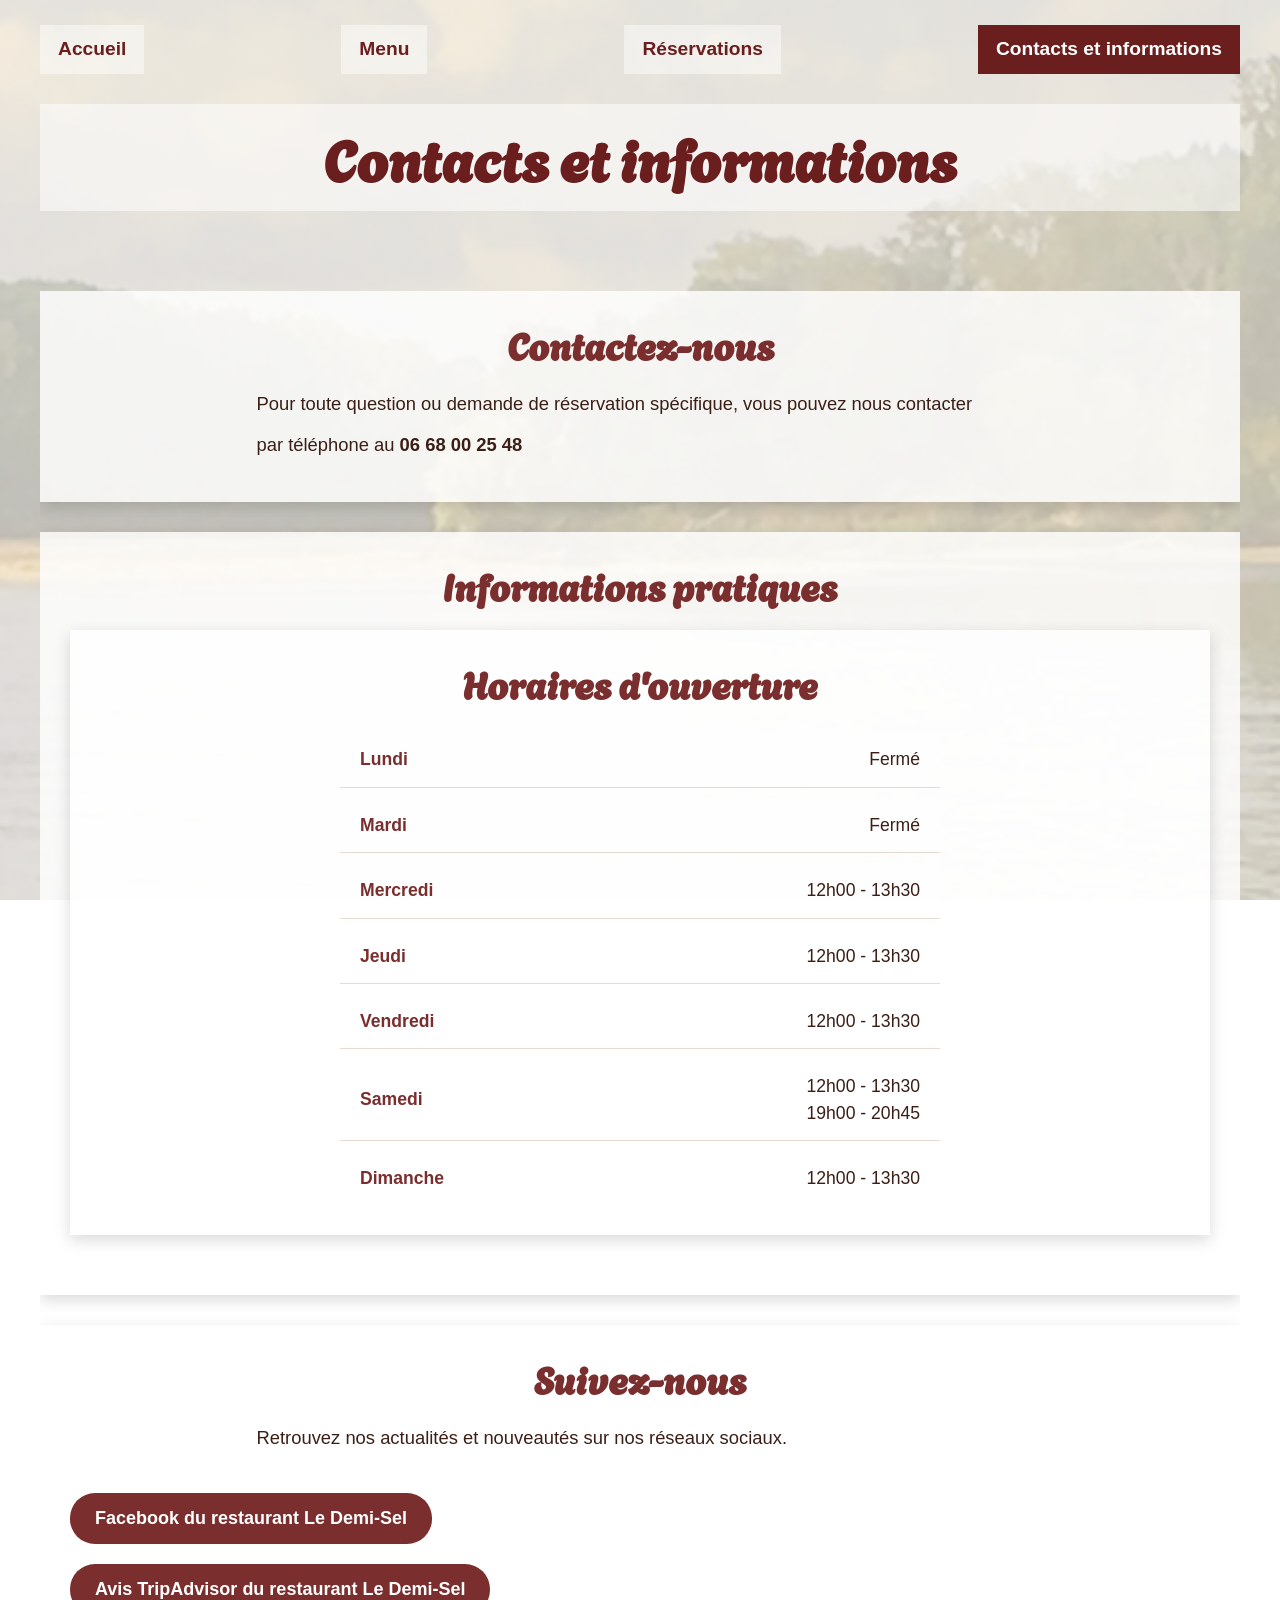
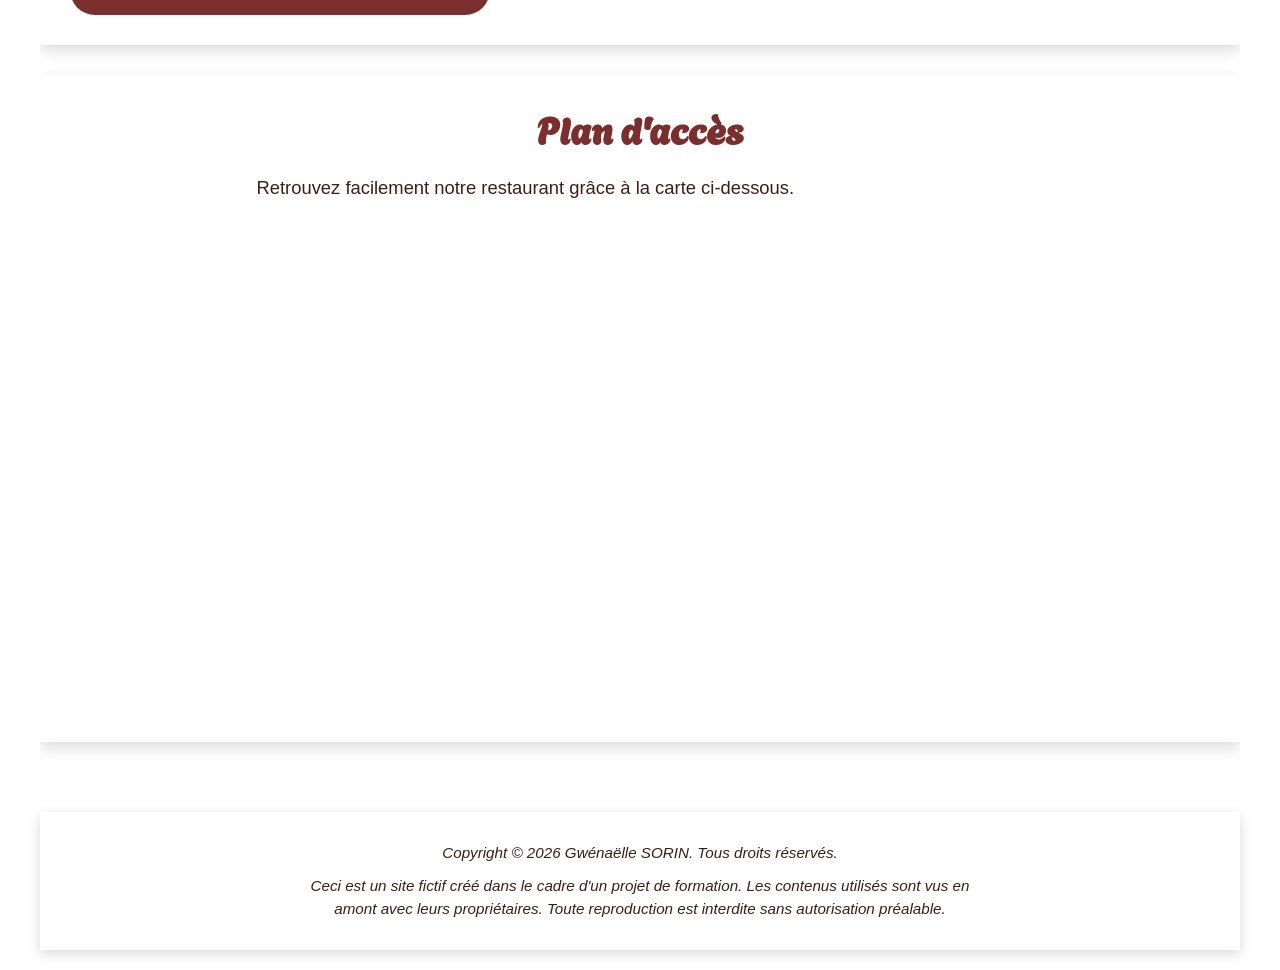
==== contacts-infos.html @ b221427d "Rename contacts et infos.html to contacts-infos.html" ====
<!DOCTYPE html>
<html lang="fr">
<head>
    <meta charset="UTF-8">
    <meta name="description" content="Contacts, horaires et informations pratiques du restaurant Le Demi-Sel à La Chapelle-sur-Loire.">
    <meta name="viewport" content="width=device-width, initial-scale=1.0">
    <link rel="preconnect" href="https://fonts.googleapis.com">
    <link rel="preconnect" href="https://fonts.gstatic.com" crossorigin>
    <link href="https://fonts.googleapis.com/css2?family=Agbalumo&family=Atkinson+Hyperlegible+Next:wght@400;500;600;700&display=swap" rel="stylesheet">
    <link rel="stylesheet" href="style.css/reset.css">
    <link rel="stylesheet" href="style.css/colors.css">
    <link rel="stylesheet" href="style.css/typo.css">
    <link rel="stylesheet" href="style.css/header.css">
    <link rel="stylesheet" href="style.css/contacts.css">
    <link rel="stylesheet" href="style.css/footer.css">
    <title>Contacts et informations - Restaurant Le Demi-Sel</title>
</head>
    <header>
        <nav aria-label="Navigation principale">
            <a href="Accueil.html">Accueil</a>
            <a href="Menu.html">Menu</a>
            <a href="Reservations.html">Réservations</a>
            <a href="contacts et infos.html" aria-current="page">Contacts et informations</a>
        </nav>
        <div class="bigtitle">
            <h1>Contacts et informations</h1>
        </div>
    </header>
<body>
    <a class="skip-link" href="#contenu">Aller au contenu principal</a>
    <main id="contenu">
        <section class="info-card" aria-labelledby="contact-title">
            <h2 id="contact-title">Contactez-nous</h2>
            <p>Pour toute question ou demande de réservation spécifique, vous pouvez nous contacter</p>
            <p>par téléphone au <a href="tel:+33668002548">06 68 00 25 48</a></p>
        </section>
        <section class="info-card" aria-labelledby="pratique-title">
            <h2 id="pratique-title">Informations pratiques</h2>
            <section aria-labelledby="horaires">
                <h2 id="horaires">Horaires d'ouverture</h2>
                <div class="horaires">
                    <div class="jour">
                        <span>Lundi</span>
                        <span>Fermé</span>
                    </div>
                    <div class="jour">
                        <span>Mardi</span>
                        <span>Fermé</span>
                    </div>
                    <div class="jour">
                        <span>Mercredi</span>
                        <span>12h00 - 13h30</span>
                    </div>
                    <div class="jour">
                       <span>Jeudi</span>
                       <span>12h00 - 13h30</span>
                    </div>
                    <div class="jour">
                        <span>Vendredi</span>
                        <span>12h00 - 13h30</span>
                    </div>
                    <div class="jour">
                        <span>Samedi</span>
                        <span>12h00 - 13h30<br>19h00 - 20h45</span>
                    </div>
                    <div class="jour">
                        <span>Dimanche</span>
                        <span>12h00 - 13h30</span>
                    </div>
                </div>
</section>
        </section>
        <section class="info-card" aria-labelledby="reseaux-title">
            <h2 id="reseaux-title">Suivez-nous</h2>
            <p>Retrouvez nos actualités et nouveautés sur nos réseaux sociaux.</p>
            <ul class="reseaux">
                <li>
                    <a href="https://www.facebook.com/profile.php?id=61584207097970" target="_blank" rel="noopener">Facebook du restaurant Le Demi-Sel</a>
                </li>
                <li>
                    <a href="https://www.tripadvisor.fr/Restaurant_Review-g4014249-d34240284-Reviews-Demi_sel-La_Chapelle_sur_Loire_Indre_et_Loire_Centre_Val_de_Loire.html" target="_blank"rel="noopener">Avis TripAdvisor du restaurant Le Demi-Sel</a>
                </li>
            </ul>
        </section>
        <section class="info-card" aria-labelledby="plan-title">
            <h2 id="plan-title">Plan d'accès</h2>
            <p>Retrouvez facilement notre restaurant grâce à la carte ci-dessous.</p>
            <iframe src="https://www.google.com/maps?q=Restaurant%20Le%20Demi-Sel,%20La%20Chapelle-sur-Loire,%20France&output=embed" loading="lazy" referrerpolicy="no-referrer-when-downgrade" title="Carte permettant de localiser le restaurant Le Demi-Sel à La Chapelle-sur-Loire"></iframe>
        </section>
    </main>
    <footer>
        <p>Copyright © 2026 Gwénaëlle SORIN. Tous droits réservés.</p>
        <p>Ceci est un site fictif créé dans le cadre d'un projet de formation. Les contenus utilisés sont vus en amont avec leurs propriétaires.
        Toute reproduction est interdite sans autorisation préalable.</p>
    </footer>
</body>
</html>
---- style.css/colors.css ----
:root {
    --text: #3B1F16;
    --background: #F4E7D3;
    --h1: #6B1E1E;
    --h2: #7A2E2E;
    --h3: #7A2E2E;
    --h4: #7A2E2E;
    --h5: #7A2E2E;
    --h6: #7A2E2E;
    --nav: #6B1E1E;
    --nav-hover: #B06B3C;
    --button: #7A2E2E;
    --button-hover: #9C4545;
    --accent: #C28B4A;
    --background-image: url("../img/LaChapelle.png");
    --background-veil: rgba(244,231,211,0.78);
    --background-menu: url("../img/menu2.PNG");
    --shadow:
    rgba(0,0,0,0.15);
}
---- style.css/typo.css ----
body {
    font-family: "Atkinson Hyperlegible", Arial, sans-serif;
    font-size: 18px;
    line-height: 1.5;
    color: var(--text);
}

h1,h2,h3,h4,h5,h6 {
    font-family: "Agbalumo", Georgia, serif;
    font-weight: 700;
}

h1 {
    font-size: clamp(2.2rem, 5vw, 3.5rem);
    line-height: 1.2;
}

h2 {
    font-size: clamp(1.8rem, 4vw, 2.8rem);
    line-height:1.3;
}

h3 {
    font-size: clamp(1.4rem, 3vw, 2rem);
    line-height:1.3;
}

p {
    font-size:1.15rem;
    line-height:1.6;
}

.texte, .presentation p, section p {
    max-width:75ch;
}

a {
    font-weight:600;
}

a:focus {
    outline:3px solid var(--accent);
    outline-offset:4px;
}

input, textarea, select, button {
    font-family:"Atkinson Hyperlegible", Arial, sans-serif;
}

@media(max-width:800px){

body {
    font-size:16px;
}
p {
    font-size:1rem;
}
}
---- style.css/header.css ----
::selection{
    color: white;
    background: var(--text);
}

header {
    background-color: transparent;
    background-size: cover;
    background-position: center;
    background-repeat: no-repeat;
    padding: 25px 20px 40px;
    box-sizing:border-box;
}

nav {
    display:flex;
    justify-content:center;
    align-items:center;
    flex-wrap:wrap;
    gap:197px;
    margin-bottom:30px;
}

nav a {
    color:var(--nav);
    font-family:"Atkinson Hyperlegible", Arial, sans-serif;
    font-size:1.2rem;
    font-weight:700;
    padding:10px 18px;
    background:rgba(255,255,255,0.45);
    transition:0.2s ease;
}

nav a:hover {
    color:white;
    background:var(--nav-hover);
}

nav a:focus {
    outline:4px solid var(--accent);
    outline-offset:3px;
}

nav a[aria-current="page"] {
    background:var(--nav);
    color:white;
}

.bigtitle {
    background:rgba(255,255,255,0.55);
    padding:20px;
    max-width:1200px;
    margin:auto;
}

.bigtitle h1 {
    color:var(--h1);
    text-align:center;
    margin:0;
    text-shadow:
    1px 1px 2px rgba(255,255,255,0.8);
}

@media(max-width:800px){

header {
    padding:20px 15px 30px;
}

nav {
    flex-direction:column;
    gap:12px;
}

nav a {
    width:90%;
    text-align:center;
}

.bigtitle {
    padding:15px;
}
}
---- style.css/contacts.css ----
body {
 background:
        linear-gradient(
            var(--background-veil),
            var(--background-veil)
        ),
        var(--background-image);
    background-size:cover;
    background-position:center;
    background-attachment:fixed;
}

.skip-link {
    position:absolute;
    top:-60px;
    left:50%;
    transform:translateX(-50%);
    background:var(--h2);
    color: var(--text);
    padding:12px 25px;
    border-radius:8px;
    z-index:1000;
    font-size:1.1rem;
    font-weight:bold;
}

.skip-link:focus {
    top:20px;
}

main {
    width:100%;
    max-width:1200px;
    margin:40px auto;
}

section {
    background:rgba(255,255,255,0.82);
    padding:30px;
    margin-bottom:30px;
    box-shadow:0 5px 15px var(--shadow);
}

h2 {
    text-align:center;
    font-family:"Agbalumo", serif;
    color:var(--h2);
    font-size:2.3rem;
    margin-bottom:20px;
}

p {
    color:var(--text);
    font-size:1.15rem;
    line-height:1.6;
    text-align:left;
    max-width:75ch;
    margin:12px auto;
}

.horaires {
    max-width:600px;
    margin:25px auto 0;
    display:flex;
    flex-direction:column;
    gap:10px;
}

.jour {
    display:flex;
    justify-content:space-between;
    align-items:center;
    padding:14px 20px;
    background:rgba(255,255,255,0.55);
    color:var(--text);
    font-size:1.1rem;
}

.jour span:first-child {
    font-weight:bold;
    color:var(--h2);
}

.jour {
    display:flex;
    justify-content:space-between;
    align-items:center;
    padding:14px 20px;
    border-bottom:1px solid rgba(139, 69, 19, 0.2);
}

.jour:last-child {
    border-bottom:none;
}

@media(max-width:700px){
    .jour {
        flex-direction:column;
        gap:6px;
        text-align:center;
    }
}

.reseaux {
    margin-top:20px;
}

.reseaux ul {
    display:flex;
    justify-content:center;
    gap:25px;
    flex-wrap:wrap;
}

.reseaux li {
    list-style:none;
}

.reseaux a {
    display:inline-block;
    padding:12px 25px;
    background:var(--button);
    color:white;
    border-radius:25px;
    font-weight:bold;
    transition:0.2s;
    margin-top: 20px;
}

.reseaux a:hover {
    background:var(--button-hover);
}

.reseaux a:focus {
    outline:4px solid var(--accent);
    outline-offset:3px;
}

iframe {
    display:block;
    width:100%;
    max-width:800px;
    height:450px;
    margin:30px auto;
    border:0;
    border-radius:15px;
}

@media(max-width:700px){
main {
    width:95%;
    padding:10px;
}
section {
    padding:20px;
}
h2 {
    font-size:1.8rem;
}
p {
    font-size:1rem;
}
iframe {
    height:300px;
}
    .skip-link {
        top:-200px;
    }
    .skip-link:focus {
        top:-200px;
    }
}

@media(max-width:900px){
    .intro-grid {
        grid-template-columns:1fr;
    }
}
---- style.css/footer.css ----
footer {
    width:100%;
    max-width:1200px;
    margin:40px auto 20px;
    padding:20px;
    background:rgba(255,255,255,0.75);
    color:var(--text);
    text-align:center;
    box-shadow:0 4px 12px var(--shadow);
}

footer p {
    font-size:0.95rem;
    line-height:1.5;
    text-align:center;
    margin:10px auto;
    max-width:80ch;
}

footer a {
    color:var(--nav);
    font-weight:bold;
}

footer a:focus {
    outline:3px solid var(--accent);
    outline-offset:3px;
}

@media (max-width:700px){
    footer {
        width:90%;
        padding:20px 15px;
        margin-bottom:15px;
        box-sizing:border-box;
    }
    footer p {
        font-size:0.9rem;
        line-height:1.5;
        text-align:center;
        margin-bottom:15px;
        overflow-wrap:break-word;
    }
}
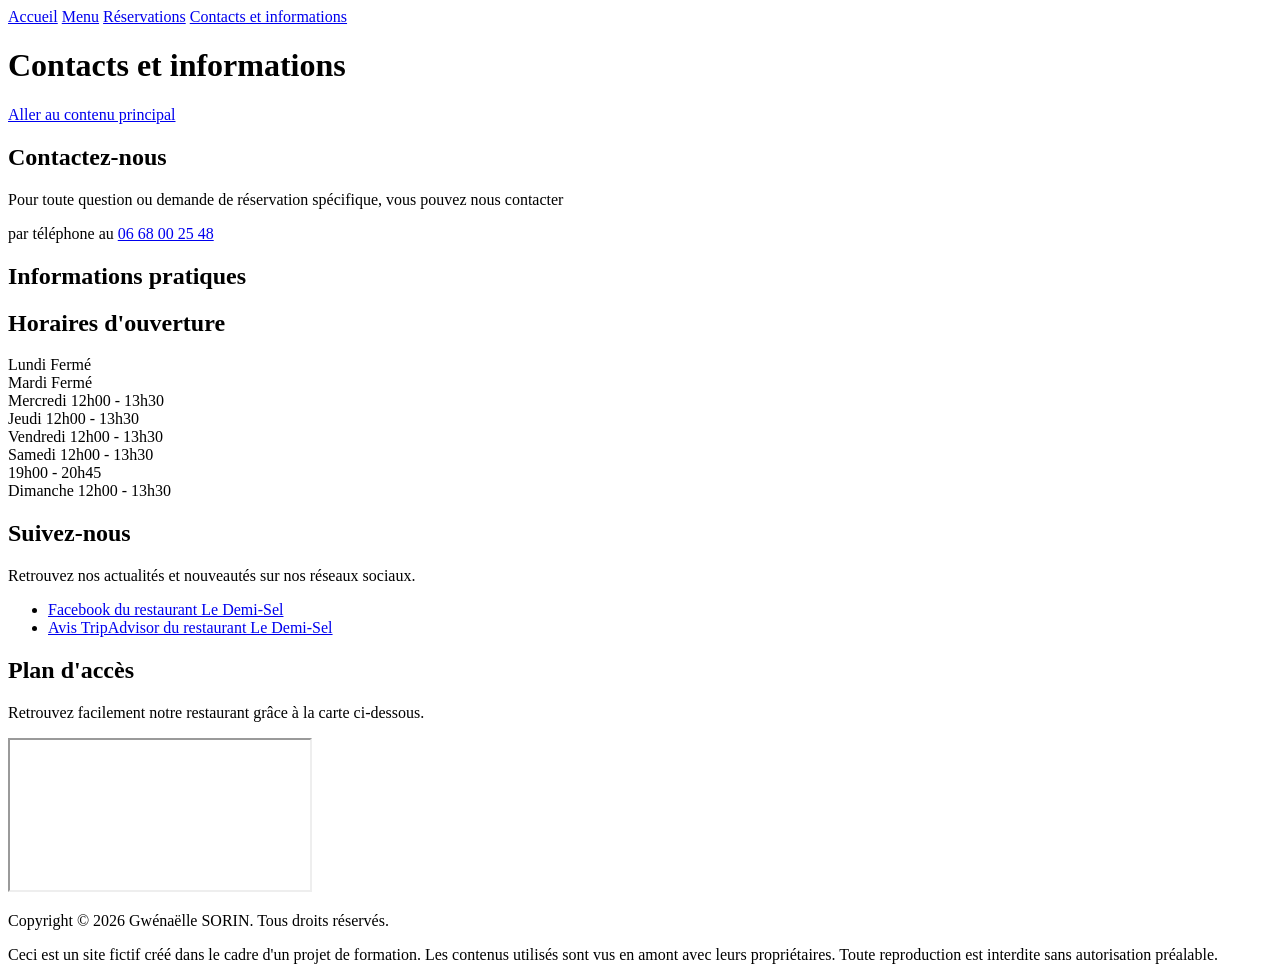
==== commit e2024fb2: "Update contacts-infos.html" ====
--- a/contacts-infos.html
+++ b/contacts-infos.html
@@ -7,12 +7,12 @@
     <link rel="preconnect" href="https://fonts.googleapis.com">
     <link rel="preconnect" href="https://fonts.gstatic.com" crossorigin>
     <link href="https://fonts.googleapis.com/css2?family=Agbalumo&family=Atkinson+Hyperlegible+Next:wght@400;500;600;700&display=swap" rel="stylesheet">
-    <link rel="stylesheet" href="style.css/reset.css">
-    <link rel="stylesheet" href="style.css/colors.css">
-    <link rel="stylesheet" href="style.css/typo.css">
-    <link rel="stylesheet" href="style.css/header.css">
-    <link rel="stylesheet" href="style.css/contacts.css">
-    <link rel="stylesheet" href="style.css/footer.css">
+    <link rel="stylesheet" href="css/reset.css">
+    <link rel="stylesheet" href="css/colors.css">
+    <link rel="stylesheet" href="css/typo.css">
+    <link rel="stylesheet" href="css/header.css">
+    <link rel="stylesheet" href="css/contacts.css">
+    <link rel="stylesheet" href="css/footer.css">
     <title>Contacts et informations - Restaurant Le Demi-Sel</title>
 </head>
     <header>
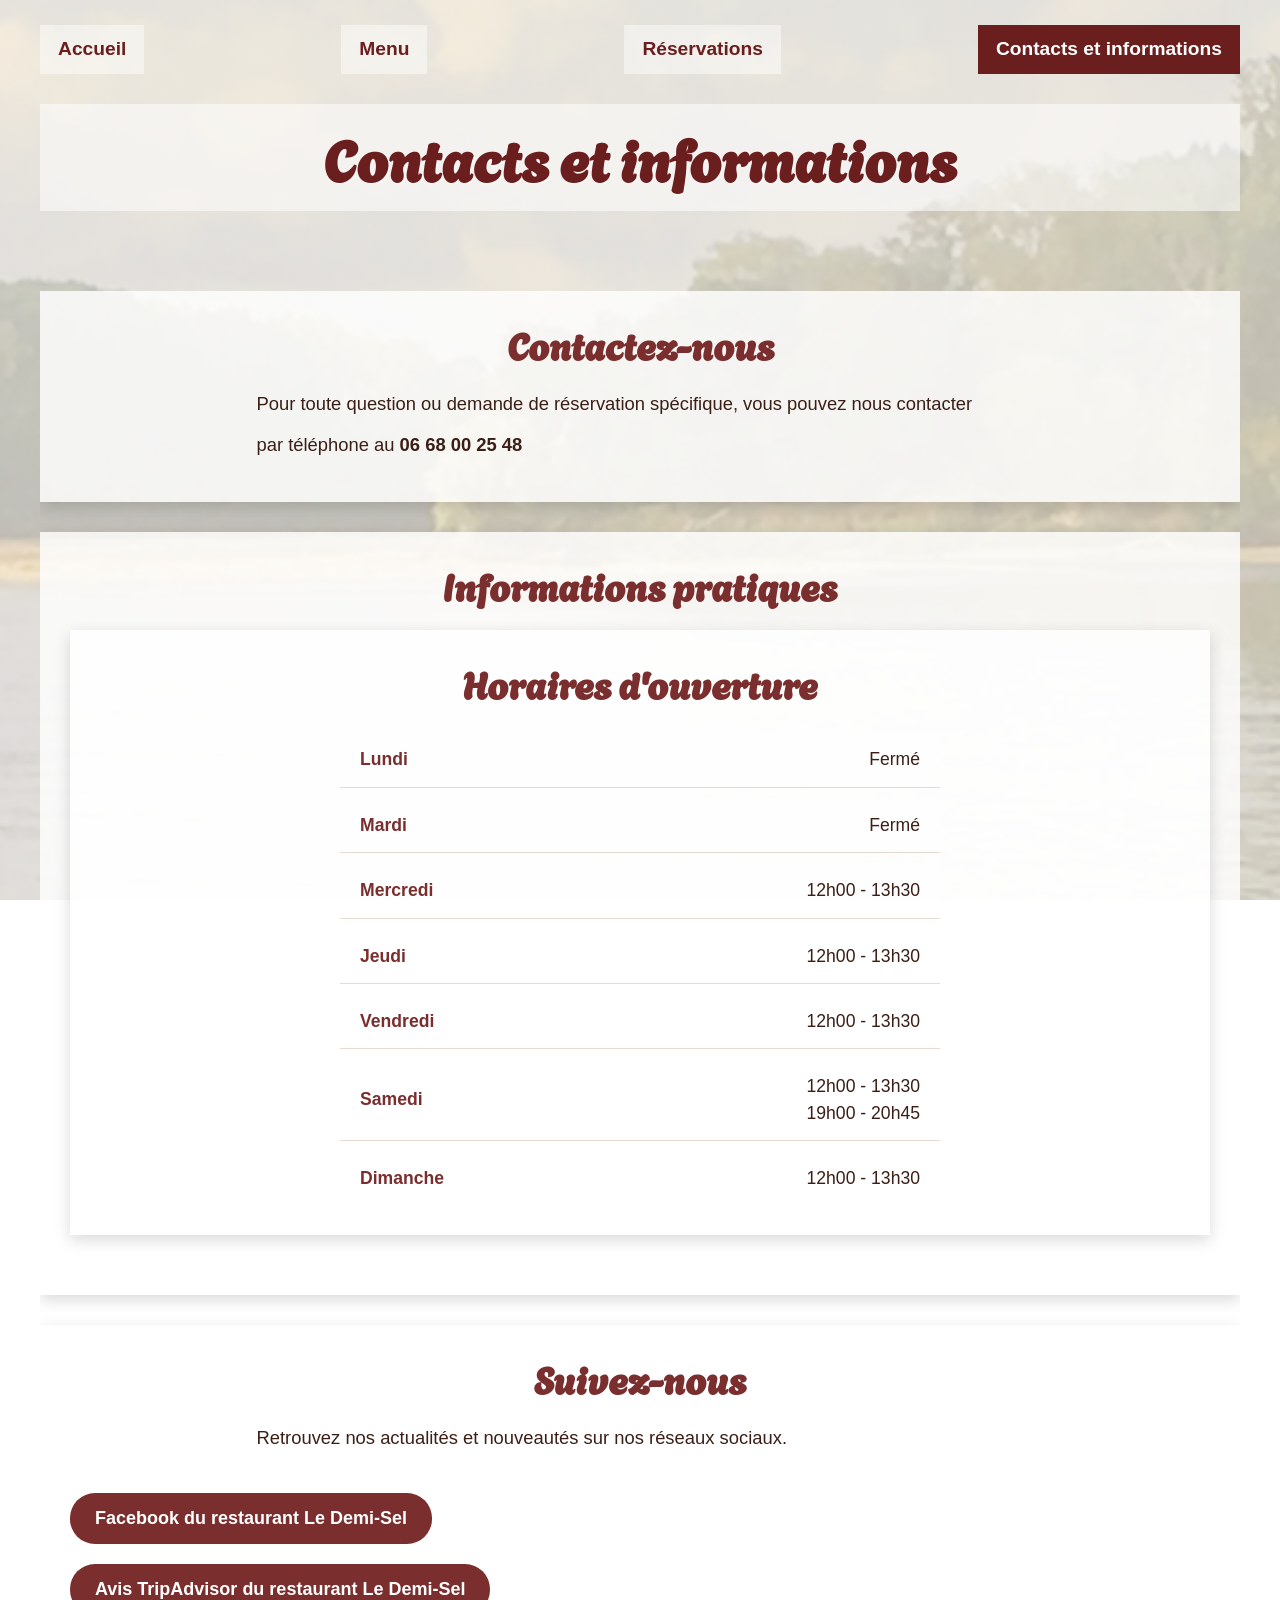
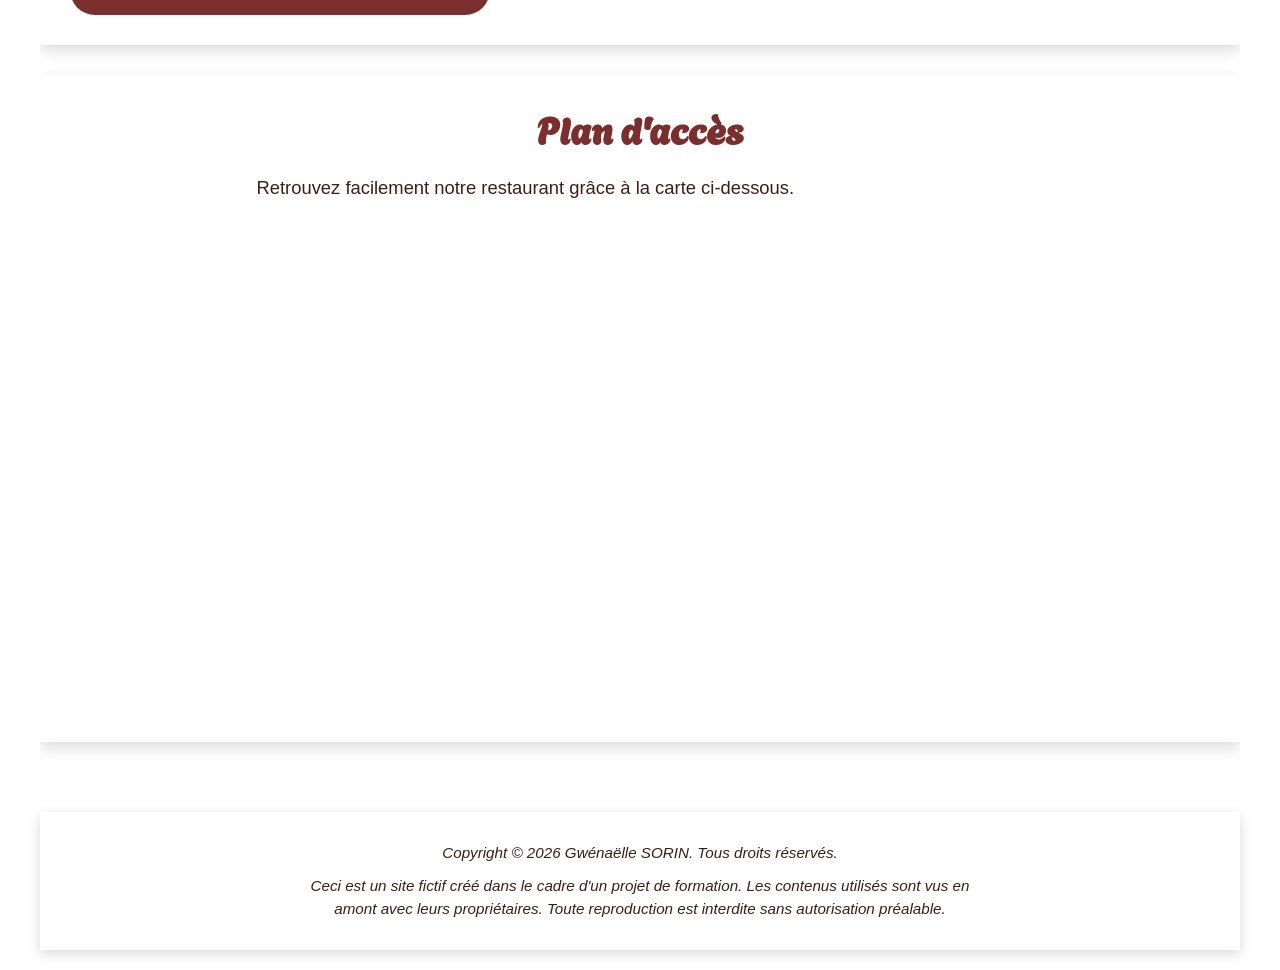
==== commit 6fa25988: "Update contacts-infos.html" ====
--- a/contacts-infos.html
+++ b/contacts-infos.html
@@ -17,10 +17,10 @@
 </head>
     <header>
         <nav aria-label="Navigation principale">
-            <a href="Accueil.html">Accueil</a>
-            <a href="Menu.html">Menu</a>
-            <a href="Reservations.html">Réservations</a>
-            <a href="contacts et infos.html" aria-current="page">Contacts et informations</a>
+            <a href="index.html">Accueil</a>
+            <a href="menu.html">Menu</a>
+            <a href="reservations.html">Réservations</a>
+            <a href="contacts-infos.html" aria-current="page">Contacts et informations</a>
         </nav>
         <div class="bigtitle">
             <h1>Contacts et informations</h1>
--- a/css/colors.css
+++ b/css/colors.css
@@ -0,0 +1,20 @@
+:root {
+    --text: #3B1F16;
+    --background: #F4E7D3;
+    --h1: #6B1E1E;
+    --h2: #7A2E2E;
+    --h3: #7A2E2E;
+    --h4: #7A2E2E;
+    --h5: #7A2E2E;
+    --h6: #7A2E2E;
+    --nav: #6B1E1E;
+    --nav-hover: #B06B3C;
+    --button: #7A2E2E;
+    --button-hover: #9C4545;
+    --accent: #C28B4A;
+    --background-image: url("../img/LaChapelle.png");
+    --background-veil: rgba(244,231,211,0.78);
+    --background-menu: url("../img/menu2.PNG");
+    --shadow:
+    rgba(0,0,0,0.15);
+}
--- a/css/typo.css
+++ b/css/typo.css
@@ -0,0 +1,58 @@
+body {
+    font-family: "Atkinson Hyperlegible", Arial, sans-serif;
+    font-size: 18px;
+    line-height: 1.5;
+    color: var(--text);
+}
+
+h1,h2,h3,h4,h5,h6 {
+    font-family: "Agbalumo", Georgia, serif;
+    font-weight: 700;
+}
+
+h1 {
+    font-size: clamp(2.2rem, 5vw, 3.5rem);
+    line-height: 1.2;
+}
+
+h2 {
+    font-size: clamp(1.8rem, 4vw, 2.8rem);
+    line-height:1.3;
+}
+
+h3 {
+    font-size: clamp(1.4rem, 3vw, 2rem);
+    line-height:1.3;
+}
+
+p {
+    font-size:1.15rem;
+    line-height:1.6;
+}
+
+.texte, .presentation p, section p {
+    max-width:75ch;
+}
+
+a {
+    font-weight:600;
+}
+
+a:focus {
+    outline:3px solid var(--accent);
+    outline-offset:4px;
+}
+
+input, textarea, select, button {
+    font-family:"Atkinson Hyperlegible", Arial, sans-serif;
+}
+
+@media(max-width:800px){
+
+body {
+    font-size:16px;
+}
+p {
+    font-size:1rem;
+}
+}
--- a/css/header.css
+++ b/css/header.css
@@ -0,0 +1,83 @@
+::selection{
+    color: white;
+    background: var(--text);
+}
+
+header {
+    background-color: transparent;
+    background-size: cover;
+    background-position: center;
+    background-repeat: no-repeat;
+    padding: 25px 20px 40px;
+    box-sizing:border-box;
+}
+
+nav {
+    display:flex;
+    justify-content:center;
+    align-items:center;
+    flex-wrap:wrap;
+    gap:197px;
+    margin-bottom:30px;
+}
+
+nav a {
+    color:var(--nav);
+    font-family:"Atkinson Hyperlegible", Arial, sans-serif;
+    font-size:1.2rem;
+    font-weight:700;
+    padding:10px 18px;
+    background:rgba(255,255,255,0.45);
+    transition:0.2s ease;
+}
+
+nav a:hover {
+    color:white;
+    background:var(--nav-hover);
+}
+
+nav a:focus {
+    outline:4px solid var(--accent);
+    outline-offset:3px;
+}
+
+nav a[aria-current="page"] {
+    background:var(--nav);
+    color:white;
+}
+
+.bigtitle {
+    background:rgba(255,255,255,0.55);
+    padding:20px;
+    max-width:1200px;
+    margin:auto;
+}
+
+.bigtitle h1 {
+    color:var(--h1);
+    text-align:center;
+    margin:0;
+    text-shadow:
+    1px 1px 2px rgba(255,255,255,0.8);
+}
+
+@media(max-width:800px){
+
+header {
+    padding:20px 15px 30px;
+}
+
+nav {
+    flex-direction:column;
+    gap:12px;
+}
+
+nav a {
+    width:90%;
+    text-align:center;
+}
+
+.bigtitle {
+    padding:15px;
+}
+}
--- a/css/contacts.css
+++ b/css/contacts.css
@@ -0,0 +1,179 @@
+body {
+ background:
+        linear-gradient(
+            var(--background-veil),
+            var(--background-veil)
+        ),
+        var(--background-image);
+    background-size:cover;
+    background-position:center;
+    background-attachment:fixed;
+}
+
+.skip-link {
+    position:absolute;
+    top:-60px;
+    left:50%;
+    transform:translateX(-50%);
+    background:var(--h2);
+    color: var(--text);
+    padding:12px 25px;
+    border-radius:8px;
+    z-index:1000;
+    font-size:1.1rem;
+    font-weight:bold;
+}
+
+.skip-link:focus {
+    top:20px;
+}
+
+main {
+    width:100%;
+    max-width:1200px;
+    margin:40px auto;
+}
+
+section {
+    background:rgba(255,255,255,0.82);
+    padding:30px;
+    margin-bottom:30px;
+    box-shadow:0 5px 15px var(--shadow);
+}
+
+h2 {
+    text-align:center;
+    font-family:"Agbalumo", serif;
+    color:var(--h2);
+    font-size:2.3rem;
+    margin-bottom:20px;
+}
+
+p {
+    color:var(--text);
+    font-size:1.15rem;
+    line-height:1.6;
+    text-align:left;
+    max-width:75ch;
+    margin:12px auto;
+}
+
+.horaires {
+    max-width:600px;
+    margin:25px auto 0;
+    display:flex;
+    flex-direction:column;
+    gap:10px;
+}
+
+.jour {
+    display:flex;
+    justify-content:space-between;
+    align-items:center;
+    padding:14px 20px;
+    background:rgba(255,255,255,0.55);
+    color:var(--text);
+    font-size:1.1rem;
+}
+
+.jour span:first-child {
+    font-weight:bold;
+    color:var(--h2);
+}
+
+.jour {
+    display:flex;
+    justify-content:space-between;
+    align-items:center;
+    padding:14px 20px;
+    border-bottom:1px solid rgba(139, 69, 19, 0.2);
+}
+
+.jour:last-child {
+    border-bottom:none;
+}
+
+@media(max-width:700px){
+    .jour {
+        flex-direction:column;
+        gap:6px;
+        text-align:center;
+    }
+}
+
+.reseaux {
+    margin-top:20px;
+}
+
+.reseaux ul {
+    display:flex;
+    justify-content:center;
+    gap:25px;
+    flex-wrap:wrap;
+}
+
+.reseaux li {
+    list-style:none;
+}
+
+.reseaux a {
+    display:inline-block;
+    padding:12px 25px;
+    background:var(--button);
+    color:white;
+    border-radius:25px;
+    font-weight:bold;
+    transition:0.2s;
+    margin-top: 20px;
+}
+
+.reseaux a:hover {
+    background:var(--button-hover);
+}
+
+.reseaux a:focus {
+    outline:4px solid var(--accent);
+    outline-offset:3px;
+}
+
+iframe {
+    display:block;
+    width:100%;
+    max-width:800px;
+    height:450px;
+    margin:30px auto;
+    border:0;
+    border-radius:15px;
+}
+
+@media(max-width:700px){
+main {
+    width:95%;
+    padding:10px;
+}
+section {
+    padding:20px;
+}
+h2 {
+    font-size:1.8rem;
+}
+p {
+    font-size:1rem;
+}
+iframe {
+    height:300px;
+}
+    .skip-link {
+        top:-200px;
+    }
+    .skip-link:focus {
+        top:-200px;
+    }
+}
+
+@media(max-width:900px){
+    .intro-grid {
+        grid-template-columns:1fr;
+    }
+}
+
--- a/css/footer.css
+++ b/css/footer.css
@@ -0,0 +1,44 @@
+footer {
+    width:100%;
+    max-width:1200px;
+    margin:40px auto 20px;
+    padding:20px;
+    background:rgba(255,255,255,0.75);
+    color:var(--text);
+    text-align:center;
+    box-shadow:0 4px 12px var(--shadow);
+}
+
+footer p {
+    font-size:0.95rem;
+    line-height:1.5;
+    text-align:center;
+    margin:10px auto;
+    max-width:80ch;
+}
+
+footer a {
+    color:var(--nav);
+    font-weight:bold;
+}
+
+footer a:focus {
+    outline:3px solid var(--accent);
+    outline-offset:3px;
+}
+
+@media (max-width:700px){
+    footer {
+        width:90%;
+        padding:20px 15px;
+        margin-bottom:15px;
+        box-sizing:border-box;
+    }
+    footer p {
+        font-size:0.9rem;
+        line-height:1.5;
+        text-align:center;
+        margin-bottom:15px;
+        overflow-wrap:break-word;
+    }
+}
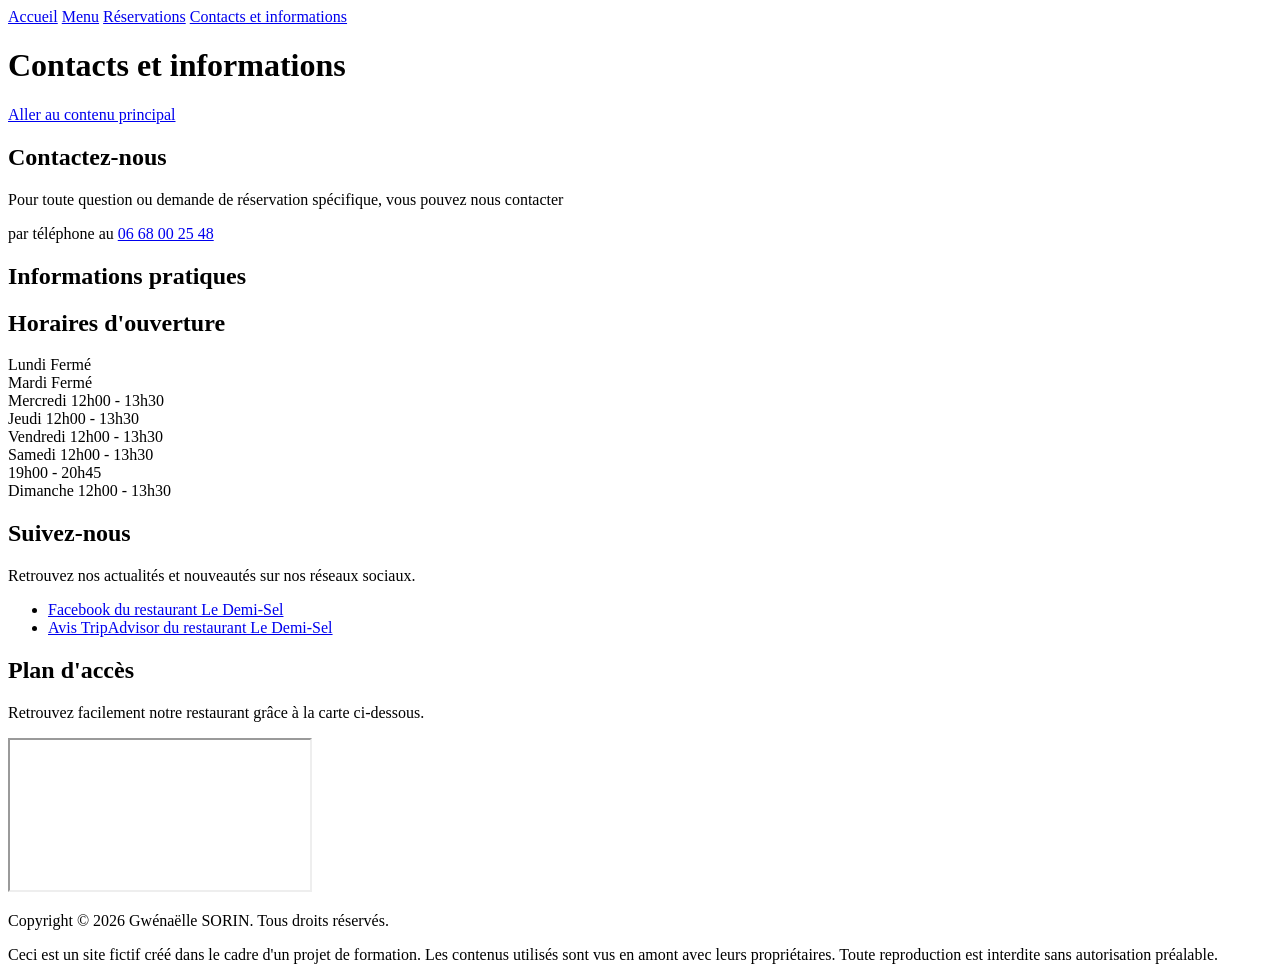
==== commit dad47673: "Add files via upload" ====
--- a/contacts-infos.html
+++ b/contacts-infos.html
@@ -7,17 +7,17 @@
     <link rel="preconnect" href="https://fonts.googleapis.com">
     <link rel="preconnect" href="https://fonts.gstatic.com" crossorigin>
     <link href="https://fonts.googleapis.com/css2?family=Agbalumo&family=Atkinson+Hyperlegible+Next:wght@400;500;600;700&display=swap" rel="stylesheet">
-    <link rel="stylesheet" href="css/reset.css">
-    <link rel="stylesheet" href="css/colors.css">
-    <link rel="stylesheet" href="css/typo.css">
-    <link rel="stylesheet" href="css/header.css">
-    <link rel="stylesheet" href="css/contacts.css">
-    <link rel="stylesheet" href="css/footer.css">
+    <link rel="stylesheet" href="style.css/reset.css">
+    <link rel="stylesheet" href="style.css/colors.css">
+    <link rel="stylesheet" href="style.css/typo.css">
+    <link rel="stylesheet" href="style.css/header.css">
+    <link rel="stylesheet" href="style.css/contacts.css">
+    <link rel="stylesheet" href="style.css/footer.css">
     <title>Contacts et informations - Restaurant Le Demi-Sel</title>
 </head>
     <header>
         <nav aria-label="Navigation principale">
-            <a href="index.html">Accueil</a>
+            <a href="Index.html">Accueil</a>
             <a href="menu.html">Menu</a>
             <a href="reservations.html">Réservations</a>
             <a href="contacts-infos.html" aria-current="page">Contacts et informations</a>
@@ -94,4 +94,4 @@
         Toute reproduction est interdite sans autorisation préalable.</p>
     </footer>
 </body>
-</html>
+</html>
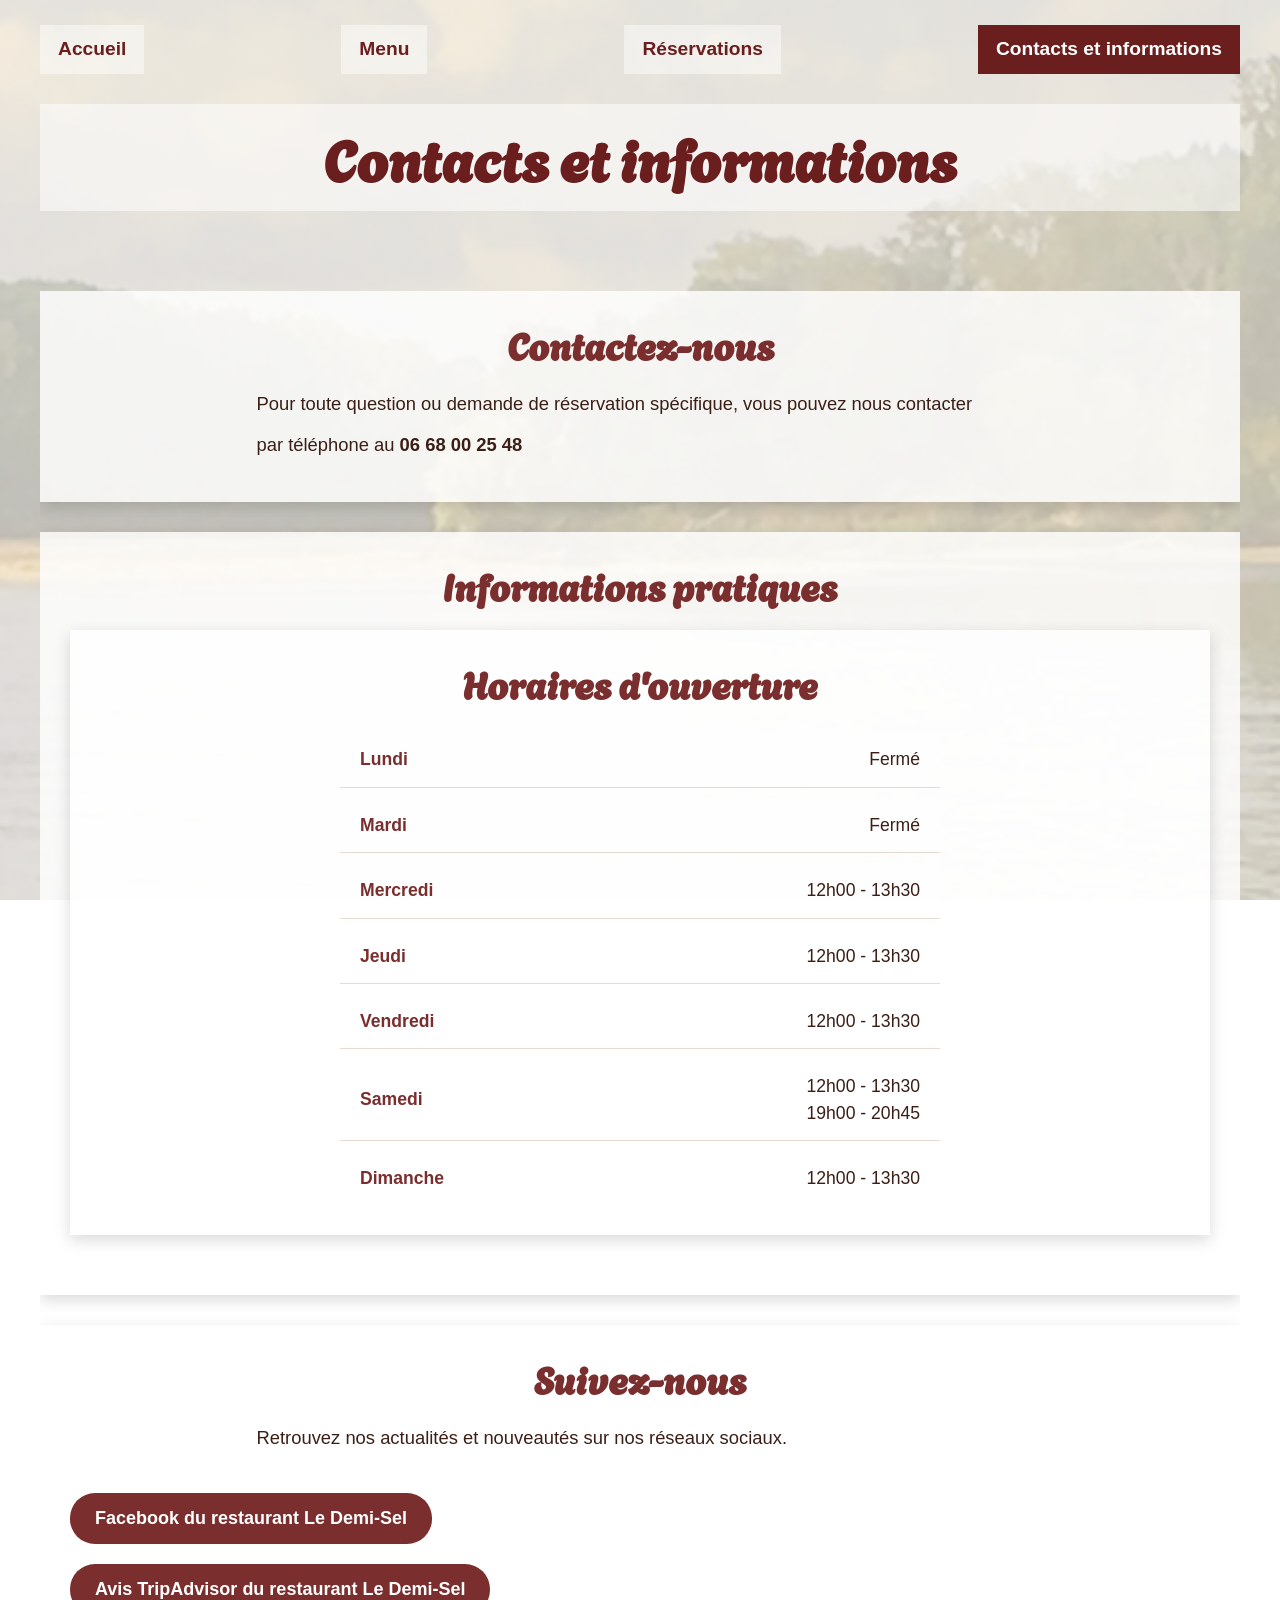
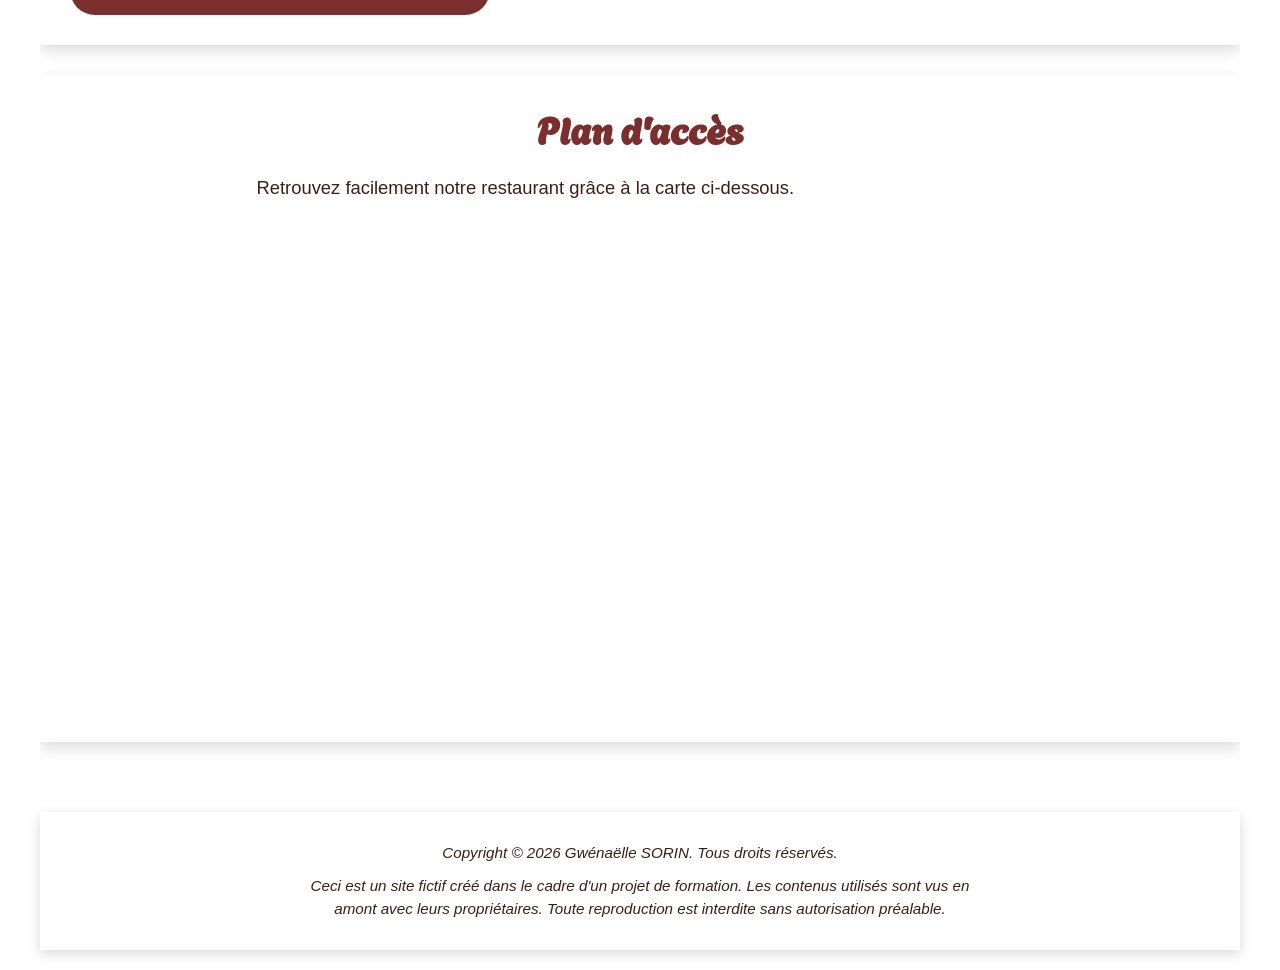
==== commit c2d362dd: "Update contacts-infos.html" ====
--- a/contacts-infos.html
+++ b/contacts-infos.html
@@ -7,12 +7,12 @@
     <link rel="preconnect" href="https://fonts.googleapis.com">
     <link rel="preconnect" href="https://fonts.gstatic.com" crossorigin>
     <link href="https://fonts.googleapis.com/css2?family=Agbalumo&family=Atkinson+Hyperlegible+Next:wght@400;500;600;700&display=swap" rel="stylesheet">
-    <link rel="stylesheet" href="style.css/reset.css">
-    <link rel="stylesheet" href="style.css/colors.css">
-    <link rel="stylesheet" href="style.css/typo.css">
-    <link rel="stylesheet" href="style.css/header.css">
-    <link rel="stylesheet" href="style.css/contacts.css">
-    <link rel="stylesheet" href="style.css/footer.css">
+    <link rel="stylesheet" href="./css/reset.css">
+    <link rel="stylesheet" href="./css/colors.css">
+    <link rel="stylesheet" href="./css/typo.css">
+    <link rel="stylesheet" href="./css/header.css">
+    <link rel="stylesheet" href="./css/contacts.css">
+    <link rel="stylesheet" href="./css/footer.css">
     <title>Contacts et informations - Restaurant Le Demi-Sel</title>
 </head>
     <header>
@@ -94,4 +94,4 @@
         Toute reproduction est interdite sans autorisation préalable.</p>
     </footer>
 </body>
-</html>+</html>
--- a/css/colors.css
+++ b/css/colors.css
@@ -0,0 +1,20 @@
+:root {
+    --text: #3B1F16;
+    --background: #F4E7D3;
+    --h1: #6B1E1E;
+    --h2: #7A2E2E;
+    --h3: #7A2E2E;
+    --h4: #7A2E2E;
+    --h5: #7A2E2E;
+    --h6: #7A2E2E;
+    --nav: #6B1E1E;
+    --nav-hover: #B06B3C;
+    --button: #7A2E2E;
+    --button-hover: #9C4545;
+    --accent: #C28B4A;
+    --background-image: url("../img/LaChapelle.png");
+    --background-veil: rgba(244,231,211,0.78);
+    --background-menu: url("../img/menu2.PNG");
+    --shadow:
+    rgba(0,0,0,0.15);
+}
--- a/css/typo.css
+++ b/css/typo.css
@@ -0,0 +1,58 @@
+body {
+    font-family: "Atkinson Hyperlegible", Arial, sans-serif;
+    font-size: 18px;
+    line-height: 1.5;
+    color: var(--text);
+}
+
+h1,h2,h3,h4,h5,h6 {
+    font-family: "Agbalumo", Georgia, serif;
+    font-weight: 700;
+}
+
+h1 {
+    font-size: clamp(2.2rem, 5vw, 3.5rem);
+    line-height: 1.2;
+}
+
+h2 {
+    font-size: clamp(1.8rem, 4vw, 2.8rem);
+    line-height:1.3;
+}
+
+h3 {
+    font-size: clamp(1.4rem, 3vw, 2rem);
+    line-height:1.3;
+}
+
+p {
+    font-size:1.15rem;
+    line-height:1.6;
+}
+
+.texte, .presentation p, section p {
+    max-width:75ch;
+}
+
+a {
+    font-weight:600;
+}
+
+a:focus {
+    outline:3px solid var(--accent);
+    outline-offset:4px;
+}
+
+input, textarea, select, button {
+    font-family:"Atkinson Hyperlegible", Arial, sans-serif;
+}
+
+@media(max-width:800px){
+
+body {
+    font-size:16px;
+}
+p {
+    font-size:1rem;
+}
+}
--- a/css/header.css
+++ b/css/header.css
@@ -0,0 +1,83 @@
+::selection{
+    color: white;
+    background: var(--text);
+}
+
+header {
+    background-color: transparent;
+    background-size: cover;
+    background-position: center;
+    background-repeat: no-repeat;
+    padding: 25px 20px 40px;
+    box-sizing:border-box;
+}
+
+nav {
+    display:flex;
+    justify-content:center;
+    align-items:center;
+    flex-wrap:wrap;
+    gap:197px;
+    margin-bottom:30px;
+}
+
+nav a {
+    color:var(--nav);
+    font-family:"Atkinson Hyperlegible", Arial, sans-serif;
+    font-size:1.2rem;
+    font-weight:700;
+    padding:10px 18px;
+    background:rgba(255,255,255,0.45);
+    transition:0.2s ease;
+}
+
+nav a:hover {
+    color:white;
+    background:var(--nav-hover);
+}
+
+nav a:focus {
+    outline:4px solid var(--accent);
+    outline-offset:3px;
+}
+
+nav a[aria-current="page"] {
+    background:var(--nav);
+    color:white;
+}
+
+.bigtitle {
+    background:rgba(255,255,255,0.55);
+    padding:20px;
+    max-width:1200px;
+    margin:auto;
+}
+
+.bigtitle h1 {
+    color:var(--h1);
+    text-align:center;
+    margin:0;
+    text-shadow:
+    1px 1px 2px rgba(255,255,255,0.8);
+}
+
+@media(max-width:800px){
+
+header {
+    padding:20px 15px 30px;
+}
+
+nav {
+    flex-direction:column;
+    gap:12px;
+}
+
+nav a {
+    width:90%;
+    text-align:center;
+}
+
+.bigtitle {
+    padding:15px;
+}
+}
--- a/css/contacts.css
+++ b/css/contacts.css
@@ -0,0 +1,179 @@
+body {
+ background:
+        linear-gradient(
+            var(--background-veil),
+            var(--background-veil)
+        ),
+        var(--background-image);
+    background-size:cover;
+    background-position:center;
+    background-attachment:fixed;
+}
+
+.skip-link {
+    position:absolute;
+    top:-60px;
+    left:50%;
+    transform:translateX(-50%);
+    background:var(--h2);
+    color: var(--text);
+    padding:12px 25px;
+    border-radius:8px;
+    z-index:1000;
+    font-size:1.1rem;
+    font-weight:bold;
+}
+
+.skip-link:focus {
+    top:20px;
+}
+
+main {
+    width:100%;
+    max-width:1200px;
+    margin:40px auto;
+}
+
+section {
+    background:rgba(255,255,255,0.82);
+    padding:30px;
+    margin-bottom:30px;
+    box-shadow:0 5px 15px var(--shadow);
+}
+
+h2 {
+    text-align:center;
+    font-family:"Agbalumo", serif;
+    color:var(--h2);
+    font-size:2.3rem;
+    margin-bottom:20px;
+}
+
+p {
+    color:var(--text);
+    font-size:1.15rem;
+    line-height:1.6;
+    text-align:left;
+    max-width:75ch;
+    margin:12px auto;
+}
+
+.horaires {
+    max-width:600px;
+    margin:25px auto 0;
+    display:flex;
+    flex-direction:column;
+    gap:10px;
+}
+
+.jour {
+    display:flex;
+    justify-content:space-between;
+    align-items:center;
+    padding:14px 20px;
+    background:rgba(255,255,255,0.55);
+    color:var(--text);
+    font-size:1.1rem;
+}
+
+.jour span:first-child {
+    font-weight:bold;
+    color:var(--h2);
+}
+
+.jour {
+    display:flex;
+    justify-content:space-between;
+    align-items:center;
+    padding:14px 20px;
+    border-bottom:1px solid rgba(139, 69, 19, 0.2);
+}
+
+.jour:last-child {
+    border-bottom:none;
+}
+
+@media(max-width:700px){
+    .jour {
+        flex-direction:column;
+        gap:6px;
+        text-align:center;
+    }
+}
+
+.reseaux {
+    margin-top:20px;
+}
+
+.reseaux ul {
+    display:flex;
+    justify-content:center;
+    gap:25px;
+    flex-wrap:wrap;
+}
+
+.reseaux li {
+    list-style:none;
+}
+
+.reseaux a {
+    display:inline-block;
+    padding:12px 25px;
+    background:var(--button);
+    color:white;
+    border-radius:25px;
+    font-weight:bold;
+    transition:0.2s;
+    margin-top: 20px;
+}
+
+.reseaux a:hover {
+    background:var(--button-hover);
+}
+
+.reseaux a:focus {
+    outline:4px solid var(--accent);
+    outline-offset:3px;
+}
+
+iframe {
+    display:block;
+    width:100%;
+    max-width:800px;
+    height:450px;
+    margin:30px auto;
+    border:0;
+    border-radius:15px;
+}
+
+@media(max-width:700px){
+main {
+    width:95%;
+    padding:10px;
+}
+section {
+    padding:20px;
+}
+h2 {
+    font-size:1.8rem;
+}
+p {
+    font-size:1rem;
+}
+iframe {
+    height:300px;
+}
+    .skip-link {
+        top:-200px;
+    }
+    .skip-link:focus {
+        top:-200px;
+    }
+}
+
+@media(max-width:900px){
+    .intro-grid {
+        grid-template-columns:1fr;
+    }
+}
+
--- a/css/footer.css
+++ b/css/footer.css
@@ -0,0 +1,44 @@
+footer {
+    width:100%;
+    max-width:1200px;
+    margin:40px auto 20px;
+    padding:20px;
+    background:rgba(255,255,255,0.75);
+    color:var(--text);
+    text-align:center;
+    box-shadow:0 4px 12px var(--shadow);
+}
+
+footer p {
+    font-size:0.95rem;
+    line-height:1.5;
+    text-align:center;
+    margin:10px auto;
+    max-width:80ch;
+}
+
+footer a {
+    color:var(--nav);
+    font-weight:bold;
+}
+
+footer a:focus {
+    outline:3px solid var(--accent);
+    outline-offset:3px;
+}
+
+@media (max-width:700px){
+    footer {
+        width:90%;
+        padding:20px 15px;
+        margin-bottom:15px;
+        box-sizing:border-box;
+    }
+    footer p {
+        font-size:0.9rem;
+        line-height:1.5;
+        text-align:center;
+        margin-bottom:15px;
+        overflow-wrap:break-word;
+    }
+}
